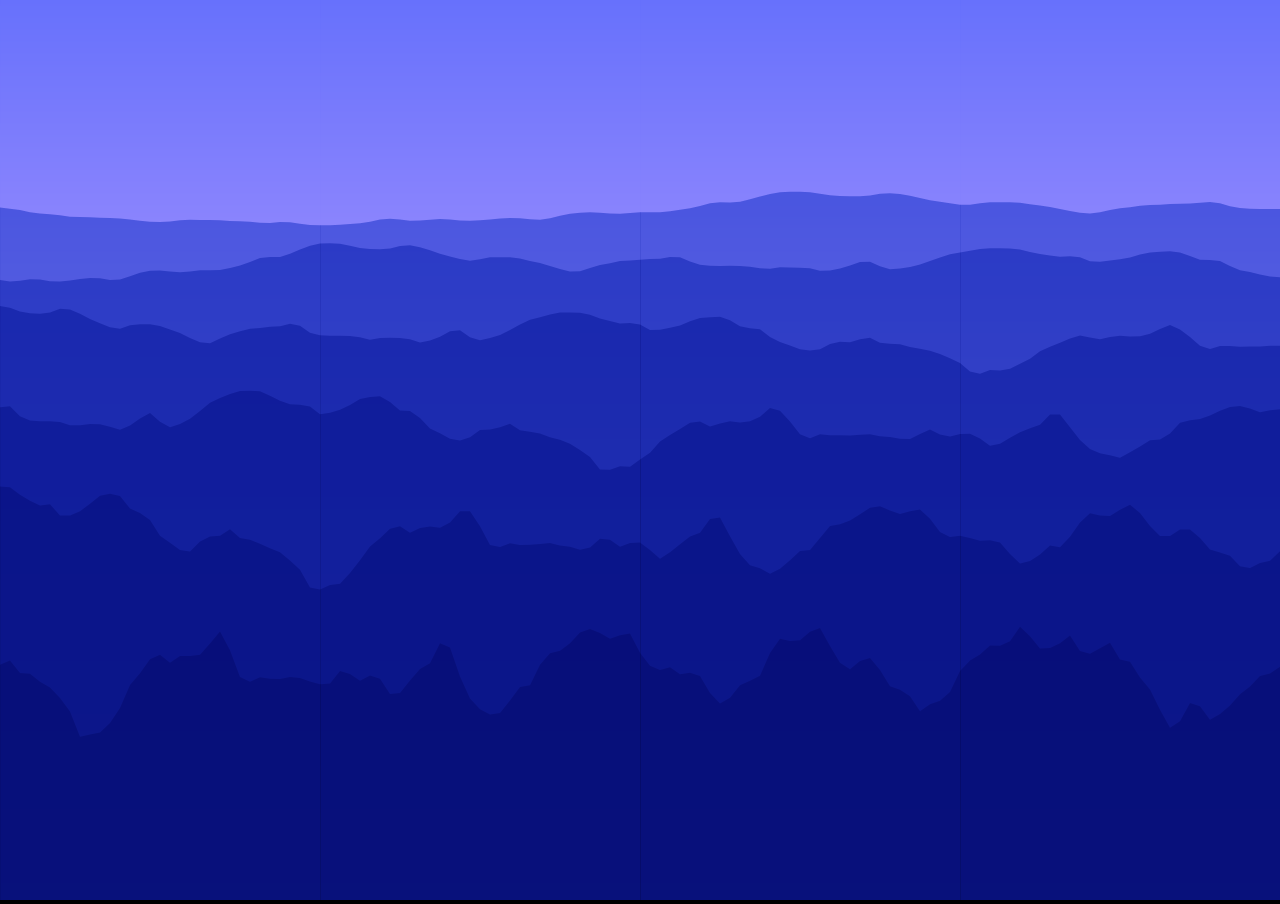
==== index.html @ 79bc87f0 "First commit" ====
<!doctype html>
<html>

<head>
    <title>Generated Ridges</title>
    <link rel="stylesheet" href="style.css">
    <link href="https://fonts.googleapis.com/css?family=Source+Code+Pro:200" rel="stylesheet">
    <script src="../p5.js"></script>
    <script src="script.js"></script>
</head>

<body>
</body>

</html>
---- style.css ----
body {
    margin: 0px;
    height: 100%;
    overflow: hidden;
    background-color: #000;
}

canvas {
    border: 0px solid #000;
    position: relative;
}

span {
    position: absolute;
    text-align: center;
    width: 100%;
    top: 60px;
    margin: 0 auto;
    z-index: 1;
    font-family: 'Playfair Display', serif;
    font-size: 1.5em;
    font-weight:1 00;
}
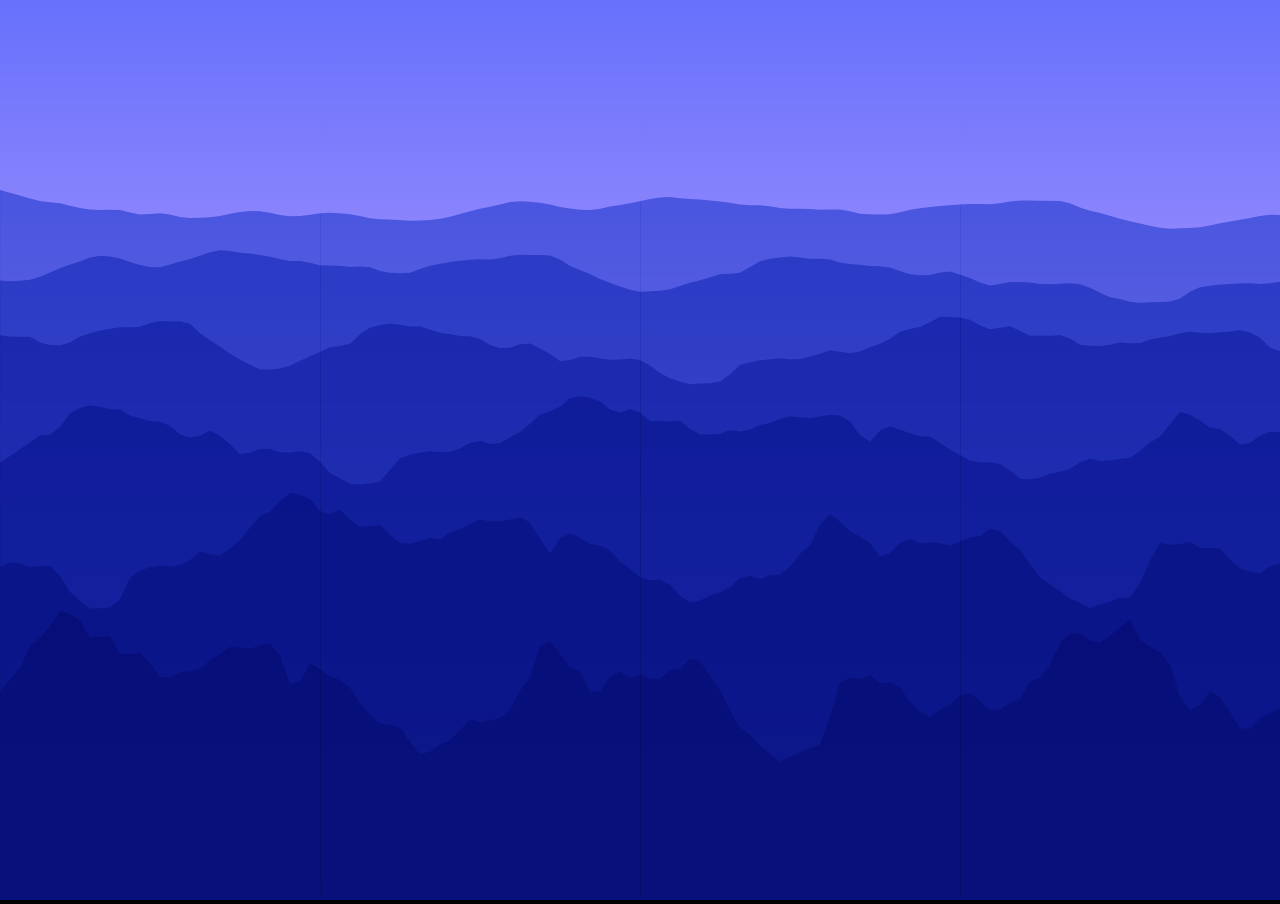
==== commit 9f6c288d: "readme and p5 fix" ====
--- a/index.html
+++ b/index.html
@@ -5,7 +5,7 @@
     <title>Generated Ridges</title>
     <link rel="stylesheet" href="style.css">
     <link href="https://fonts.googleapis.com/css?family=Source+Code+Pro:200" rel="stylesheet">
-    <script src="../p5.js"></script>
+    <script src="p5.js"></script>
     <script src="script.js"></script>
 </head>
 
